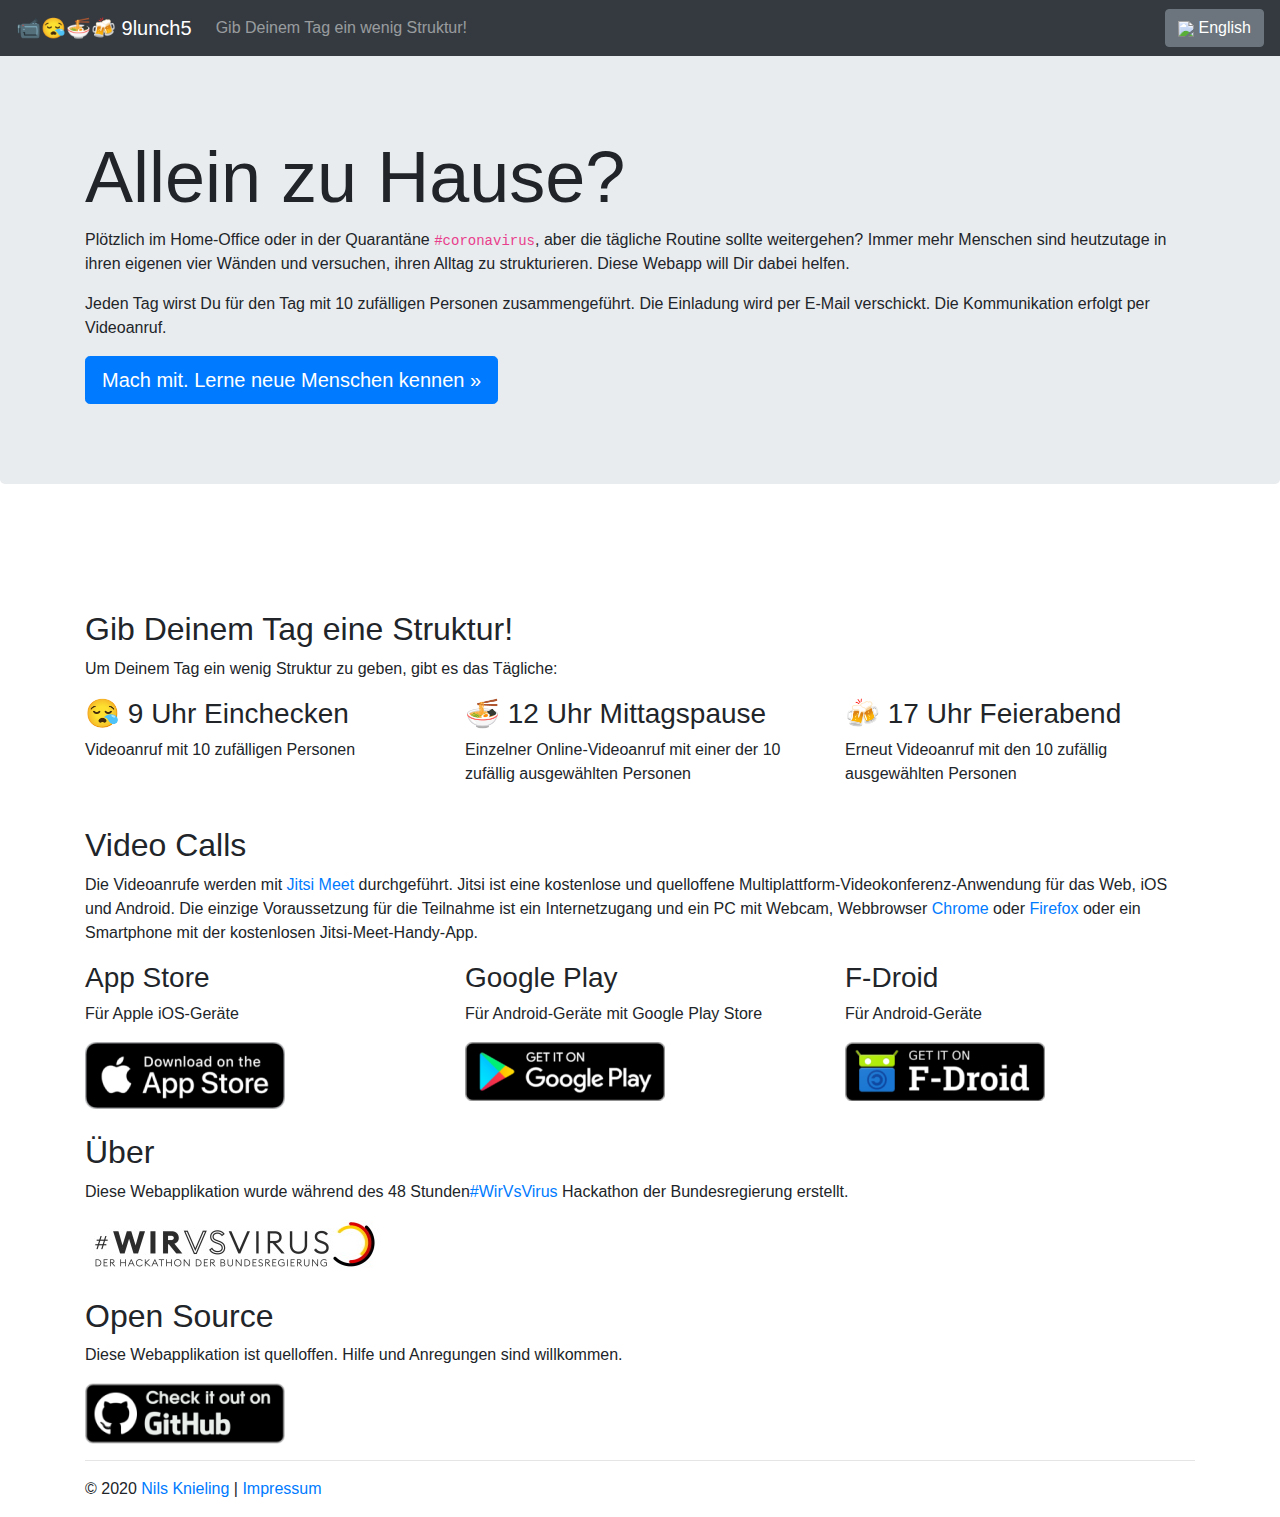
==== de/index.html @ bdb41f32 "website" ====
<!doctype html>
<html lang="de">
     <head>
        <meta charset="utf-8">
        <meta name="viewport" content="width=device-width, initial-scale=1, shrink-to-fit=no">
        <title>9lunch5 - Gib Deinem Tag ein wenig Struktur</title>
        <link rel="stylesheet" href="https://cdnjs.cloudflare.com/ajax/libs/twitter-bootstrap/4.4.1/css/bootstrap.min.css" integrity="sha256-L/W5Wfqfa0sdBNIKN9cG6QA5F2qx4qICmU2VgLruv9Y=" crossorigin="anonymous" />
        <link href="../css/main.css?v1" rel="stylesheet">
    </head>
    <body>
        <nav class="navbar navbar-expand-md navbar-dark bg-dark fixed-top">
            <a class="navbar-brand" href="/">📹😪🍜🍻 9lunch5</a>
            <button class="navbar-toggler" type="button" data-toggle="collapse" data-target="#navbarsDefault" aria-controls="navbarsDefault" aria-expanded="false" aria-label="Toggle navigation">
            <span class="navbar-toggler-icon"></span>
            </button>
            <div class="collapse navbar-collapse" id="navbarsDefault">
                <ul class="navbar-nav mr-auto">
                    <li class="nav-item">
                    <a class="nav-link" href="/">Gib Deinem Tag ein wenig Struktur!</a>
                    </li>
                </ul>
                <a class="btn btn-secondary" href="/"><img src="img/en.png"> English</a>
            </div>
        </nav>
        <main role="main">
            <div class="jumbotron">
                <div class="container">
                    <h1 class="display-3">Allein zu Hause?</h1>
                    <p>
                        Plötzlich im Home-Office oder in der Quarantäne <code>#coronavirus</code>, aber die tägliche Routine sollte weitergehen?
                        Immer mehr Menschen sind heutzutage in ihren eigenen vier Wänden und versuchen, ihren Alltag zu strukturieren.
                        Diese Webapp will Dir dabei helfen.
                    </p>
                    <p>
                        Jeden Tag wirst Du für den Tag mit 10 zufälligen Personen zusammengeführt.
                        Die Einladung wird per E-Mail verschickt.
                        Die Kommunikation erfolgt per Videoanruf.
                    </p>
                    <p><a class="btn btn-primary btn-lg" href="https://app.9lunch5.com/de/" role="button" onclick="javascript:alert('TODO')">Mach mit. Lerne neue Menschen kennen &raquo;</a></p>
                </div>
            </div>

            <div class="container">
                <h2 class="mt-4">Gib Deinem Tag eine Struktur!</h2>
                <p>Um Deinem Tag ein wenig Struktur zu geben, gibt es das Tägliche:</p>
                <div class="row">
                    <div class="col-md-4">
                        <h3>😪 9 Uhr Einchecken</h3>
                        <p>Videoanruf mit 10 zufälligen Personen</p>
                    </div>
                    <div class="col-md-4">
                        <h3>🍜 12 Uhr Mittagspause</h3>
                        <p>Einzelner Online-Videoanruf mit einer der 10 zufällig ausgewählten Personen</p>
                    </div>
                    <div class="col-md-4">
                        <h3>🍻 17 Uhr Feierabend</h3>
                        <p>Erneut Videoanruf mit den 10 zufällig ausgewählten Personen</p>
                    </div>
                </div>
                <h2 class="mt-4">Video Calls</h2>
                <p>
                    Die Videoanrufe werden mit <a href="https://jitsi.org/">Jitsi Meet</a> durchgeführt.
                    Jitsi ist eine kostenlose und quelloffene Multiplattform-Videokonferenz-Anwendung für das Web, iOS und Android.
                    Die einzige Voraussetzung für die Teilnahme ist ein Internetzugang und ein PC mit Webcam, Webbrowser
                    <a href="https://www.google.com/chrome/browser/desktop/index.html">Chrome</a> oder
                    <a href="https://www.mozilla.org/firefox/">Firefox</a>
                    oder ein Smartphone mit der kostenlosen Jitsi-Meet-Handy-App.
                </p>
                <div class="row">
                    <div class="col-md-4">
                        <h3>App Store</h3>
                        <p>Für Apple iOS-Geräte</p>
                        <a href="https://apps.apple.com/de/app/jitsi-meet/id1165103905"><img src="../img/appstore-badge.png?v1"></a>
                    </div>
                    <div class="col-md-4">
                        <h3>Google Play</h3>
                        <p>Für Android-Geräte mit Google Play Store</p>
                        <a href="https://play.google.com/store/apps/details?id=org.jitsi.meet"><img src="../img/google-play-badge.png?v1"></a>
                    </div>
                    <div class="col-md-4">
                        <h3>F-Droid</h3>
                        <p>Für Android-Geräte</p>
                        <a href="https://f-droid.org/en/packages/org.jitsi.meet/"><img src="../img/f-droid-badge.png?v1"></a>
                    </div>
                </div>
                <h2 class="mt-4">Über</h2>
                <p>
                    Diese Webapplikation wurde während des 48 Stunden<a href="https://wirvsvirushackathon.org/">#WirVsVirus</a> Hackathon der Bundesregierung erstellt.
                </p>
                <p>
                    <a href="https://wirvsvirushackathon.org/"><img src="../img/wirvsvirus.jpg?v1"></a>
                </p>
                <h2 class="mt-4">Open Source</h2>
                <p>
                    Diese Webapplikation ist quelloffen. Hilfe und Anregungen sind willkommen.
                </p>
                <p>
                    <a href="https://github.com/9lunch5"><img src="../img/github.png?v1"></a>
                </p>
            </div> <!-- /container -->
        </main>
        <footer class="container">
            <hr>
            <p>&copy; 2020 <a href="https://www.nkn-it.de/">Nils Knieling</a> | <a href="imprint.html">Impressum</a></p>
        </footer>
    </body>
</html>
---- css/main.css ----
main > .container {
    padding: 70px 15px 0;
}
.jumbotron > .container {
    padding: 70px 15px 0;
}
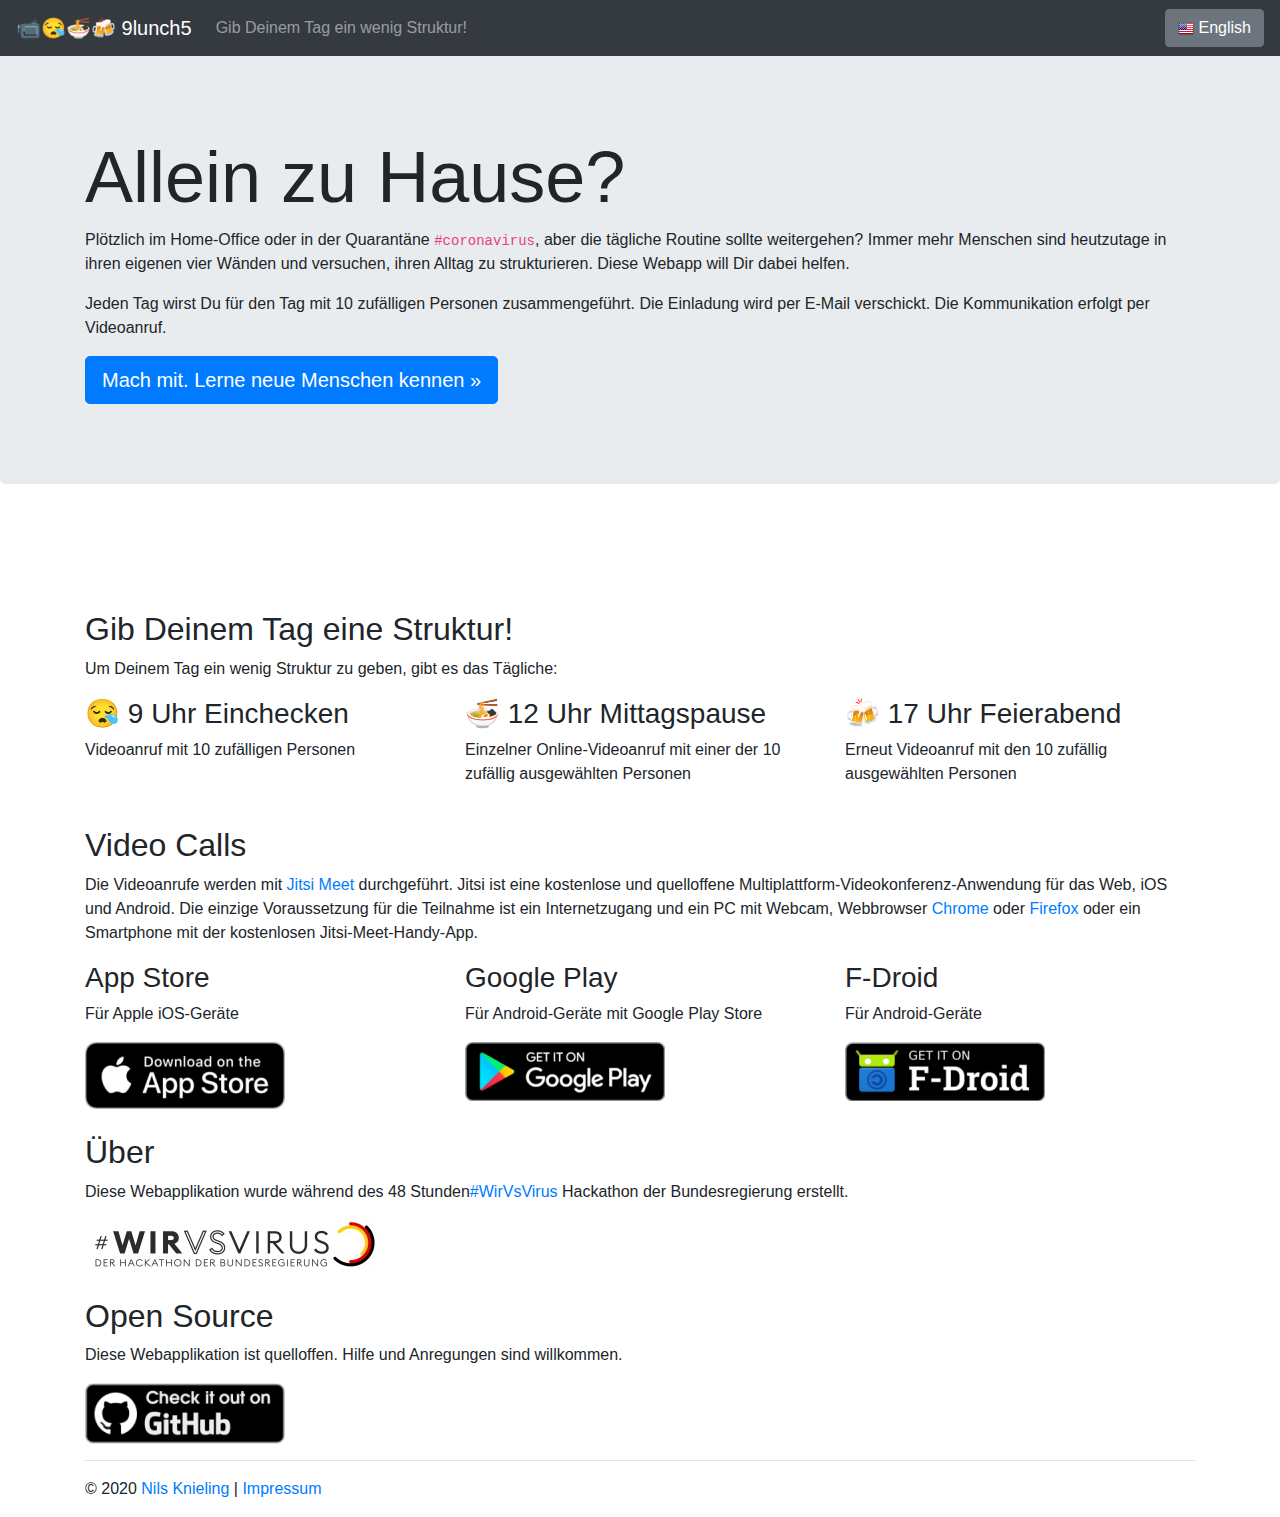
==== commit c9d868da: "us flag fix" ====
--- a/de/index.html
+++ b/de/index.html
@@ -19,7 +19,7 @@
                     <a class="nav-link" href="/">Gib Deinem Tag ein wenig Struktur!</a>
                     </li>
                 </ul>
-                <a class="btn btn-secondary" href="/"><img src="img/en.png"> English</a>
+                <a class="btn btn-secondary" href="/"><img src="../img/us.png"> English</a>
             </div>
         </nav>
         <main role="main">
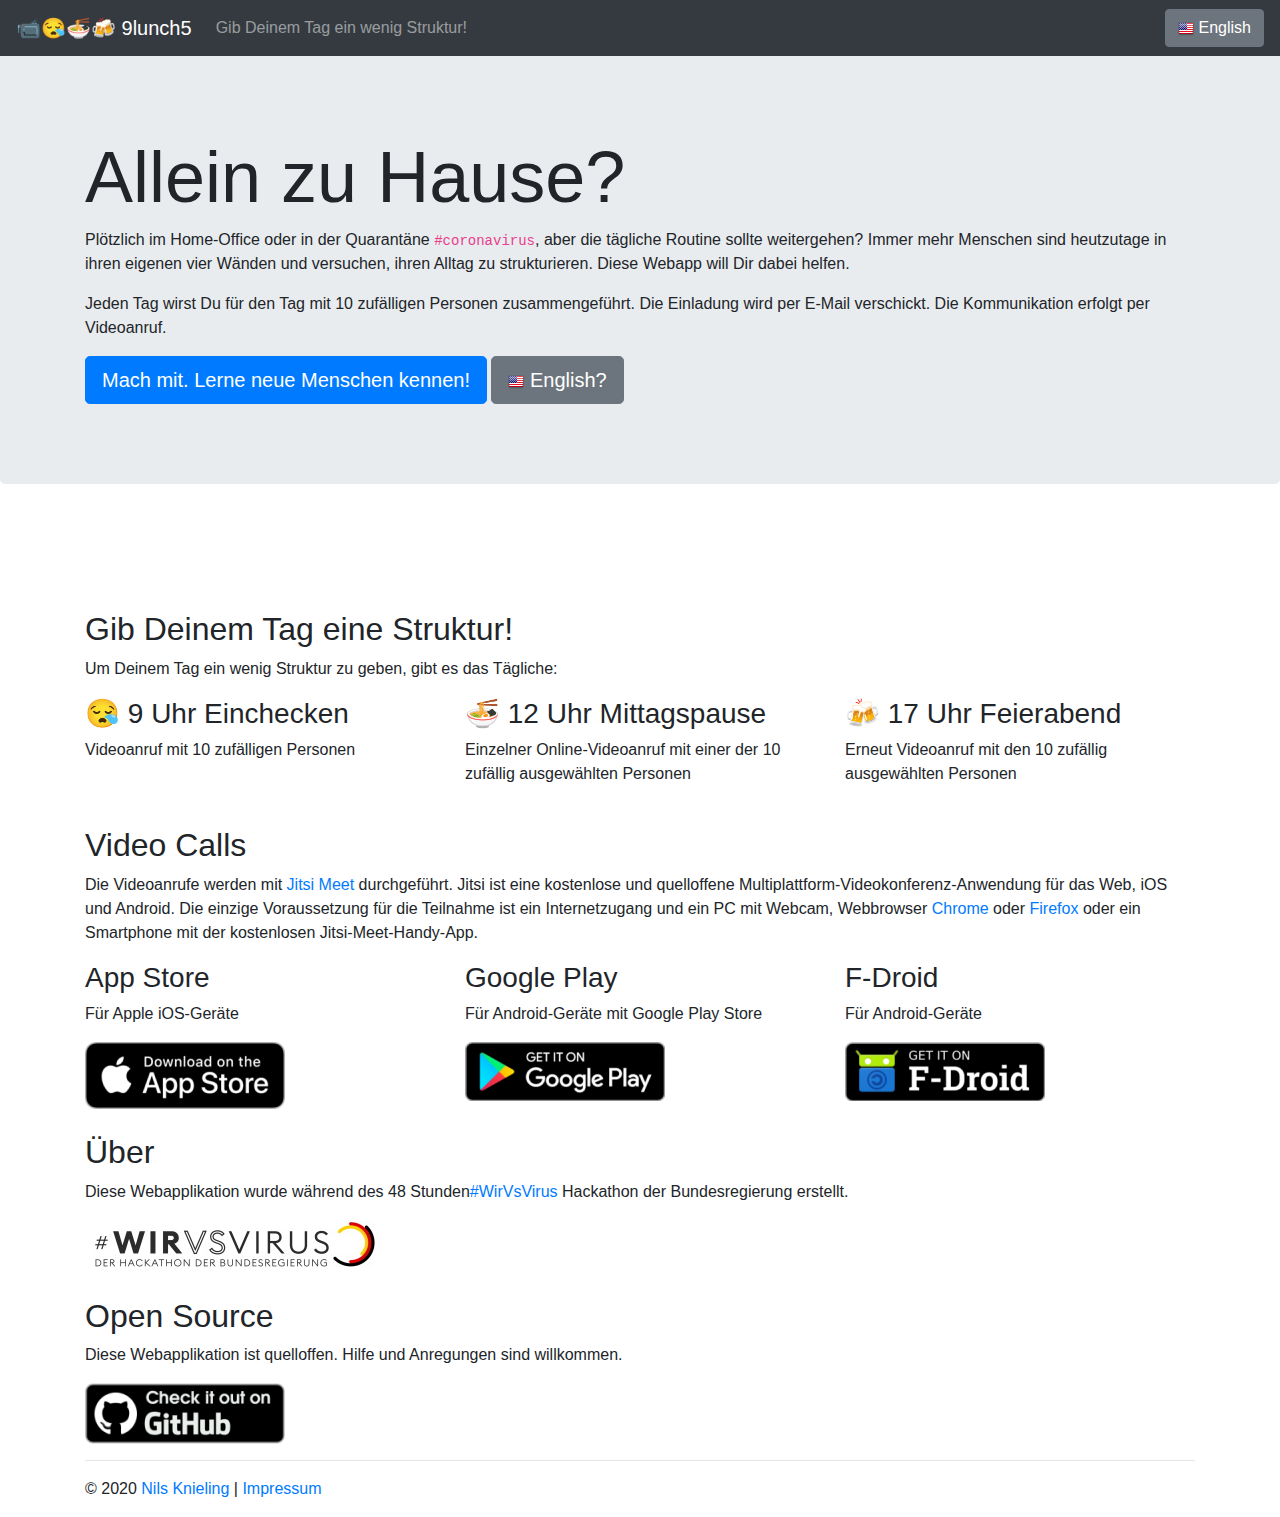
==== commit 5ace6362: "lang bujtton" ====
--- a/de/index.html
+++ b/de/index.html
@@ -36,7 +36,10 @@
                         Die Einladung wird per E-Mail verschickt.
                         Die Kommunikation erfolgt per Videoanruf.
                     </p>
-                    <p><a class="btn btn-primary btn-lg" href="https://app.9lunch5.com/de/" role="button" onclick="javascript:alert('TODO')">Mach mit. Lerne neue Menschen kennen &raquo;</a></p>
+                    <p>
+                        <a class="btn btn-primary btn-lg" href="https://app.9lunch5.com/de/" role="button" onclick="javascript:alert('TODO')">Mach mit. Lerne neue Menschen kennen!</a>
+                        <a class="btn btn-secondary btn-lg" href="https://app.9lunch5.com/" role="button" onclick="javascript:alert('TODO')"><img src="../img/us.png"> English?</a>
+                    </p>
                 </div>
             </div>
 
@@ -104,4 +107,6 @@
             <p>&copy; 2020 <a href="https://www.nkn-it.de/">Nils Knieling</a> | <a href="imprint.html">Impressum</a></p>
         </footer>
     </body>
+    <script src="https://cdnjs.cloudflare.com/ajax/libs/jquery/3.4.1/jquery.slim.min.js" integrity="sha256-pasqAKBDmFT4eHoN2ndd6lN370kFiGUFyTiUHWhU7k8=" crossorigin="anonymous"></script>
+    <script src="https://cdnjs.cloudflare.com/ajax/libs/twitter-bootstrap/4.4.1/js/bootstrap.min.js" integrity="sha256-WqU1JavFxSAMcLP2WIOI+GB2zWmShMI82mTpLDcqFUg=" crossorigin="anonymous"></script>
 </html>
